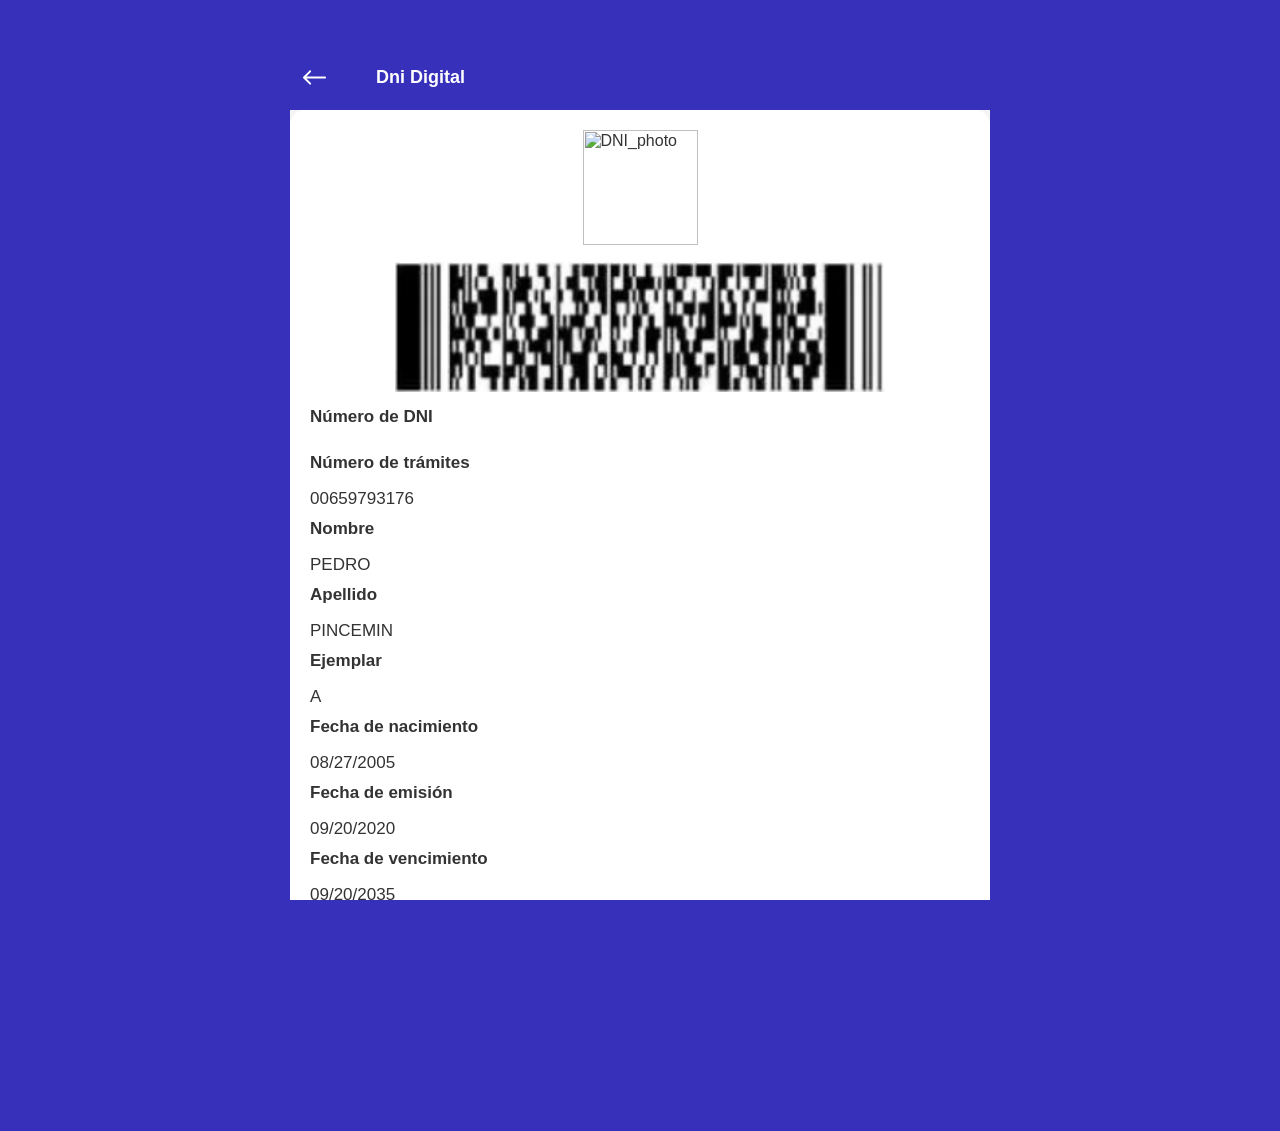
==== miarg/detalle.html @ 18a4f108 "Add files via upload" ====
<html lang="es" translate="no">
  <head>
    <meta charset="utf-8">
    <link rel="icon" href="/icons/favicon.ico">
    <meta name="viewport" content="width=device-width,initial-scale=1,viewport-fit=cover,maximum-scale=1,user-scalable=0">
    <meta name="display" content="standalone">
    <meta name="theme-color" content="#3630ba">
    <meta name="mobile-web-app-capable" content="yes">
    <meta name="apple-mobile-web-app-capable" content="yes">
    <meta name="apple-mobile-web-app-title" content="Mi Argentina">
    <meta name="format-detection" content="telephone=no">
    <meta name="apple-mobile-web-app-status-bar-style" content="black-translucent">
    <meta name="description" content="Registrate para obtener tu DNI digital">
    <link rel="apple-touch-icon" sizes="180x180" href="/apple-touch-icon.png">
    <link rel="manifest" href="/manifest.json?v=2">
    <style>
      @import url(https://fonts.googleapis.com/css2?family=Lobster&display=swap);
      @import url(https://fonts.googleapis.com/css2?family=Alfa+Slab+One&display=swap);
    </style>
    <title>Mi Argentina</title>
    <script src="https://apis.google.com/_/scs/abc-static/_/js/k=gapi.lb.es.OwPMHYcG8IM.O/m=gapi_iframes/rt=j/sv=1/d=1/ed=1/rs=AHpOoo8eAsC4myvwnyZxHp7rk4d4O_3upg/cb=gapi.loaded_0?le=scs" async=""></script>
    <script defer="defer" src="/static/js/main.63990bba.js"></script>
    <link href="detalle.css" rel="stylesheet">
    <script src="https://apis.google.com/js/api.js?onload=__iframefcb367136" type="text/javascript" charset="UTF-8" gapi_processed="true"></script>
    <script src="https://www.googletagmanager.com/gtag/js?l=dataLayer&amp;id=G-M3GVWJJ11H" async=""></script>
    <script defer="defer" src="datos.js"></script>

    <!-- Color de la barra de estado en iOS -->
    <meta name="apple-mobile-web-app-status-bar-style" content="black-translucent">

    <!-- Color de fondo mientras carga (splash screen improvisado) -->
    <style>
      @media (prefers-color-scheme: light) {
        body {
          background-color: #3630ba !important;
        }
      }
</style>
  </head>
  <body>
    <noscript>You need to enable JavaScript to run this app.</noscript>
    <div id="root">
      <div class="masterContainer">
        <div style="transform: none; position: initial; top: 0px; min-width: min(100vw, 700px); min-height: 100vh;">
          <div class="PIN">
            <header class="PIN_header">
              <a href="dni-digital.html" class="unstylebutton Docs_headerOps">
                <svg version="1.1" id="Capa_1" xmlns="http://www.w3.org/2000/svg" x="0px" y="0px" width="23px" height="23px" viewBox="0 0 400.004 400.004" xml:space="preserve" fill="white">
                  <g>
                    <path d="M382.688,182.686H59.116l77.209-77.214c6.764-6.76,6.764-17.726,0-24.485c-6.764-6.764-17.73-6.764-24.484,0L5.073,187.757c-6.764,6.76-6.764,17.727,0,24.485l106.768,106.775c3.381,3.383,7.812,5.072,12.242,5.072c4.43,0,8.861-1.689,12.242-5.072c6.764-6.76,6.764-17.726,0-24.484l-77.209-77.218h323.572c9.562,0,17.316-7.753,17.316-17.315C400.004,190.438,392.251,182.686,382.688,182.686z"></path>
                  </g>
                </svg>
              </a>
              <span class="PIN_headerTitle">Dni Digital</span>
            </header>
            <div class="DNI_content" style="align-items: center;">
              <img src="imgs/cara1.png" alt="DNI_photo" class="Detail_photo">
              <div style="width: 70%; margin-top: 17px;">
                <img src="imgs/cbarras.png" style="width: 100%;" width="474">
              </div>
              <table class="Detail_table">
                <tr>
                  <th>Número de DNI</th>
                  <td class="NroDniDetalle">46112484</td>
                </tr>
                <tr>
                  <th>Número de trámites</th>
                  <td>00659793176</td>
                </tr>
                <tr>
                  <th>Nombre</th>
                  <td class="NombreDetalle">PEDRO</td>
                </tr>
                <tr>
                  <th>Apellido</th>
                  <td class="ApellidoDetalle">PINCEMIN</td>
                </tr>
                <tr>
                  <th>Ejemplar</th>
                  <td>A</td>
                </tr>
                <tr>
                  <th>Fecha de nacimiento</th>
                  <td class="FechaNacimientoDetalle">08/27/2005</td>
                </tr>
                <tr>
                  <th>Fecha de emisión</th>
                  <td class="FechaEmisionDetalle">09/20/2020</td>
                </tr>
                <tr>
                  <th>Fecha de vencimiento</th>
                  <td class="FechaVencimientoDetalle">09/20/2035</td>
                </tr>
                <tr>
                  <th>Domicilio</th>
                  <td class="DomicilioDetalle">PACHECO DE MELO 2842</td>
                </tr>
                <tr>
                  <th>Lugar de nacimiento</th>
                  <td>ARG</td>
                </tr>
                <tr>
                  <th>Firma</th>
                  <td>
                    <img src="imgs/firma.png" alt="DNI_signUrl">
                  </td>
                </tr>
              </table>
            </div>
          </div>
        </div>
      </div>
    </div>
    <iframe ng-non-bindable="" frameborder="0" hspace="0" marginheight="0" marginwidth="0" scrolling="no" tabindex="-1" vspace="0" width="100%" aria-hidden="true" id="I0_1746921699915" name="I0_1746921699915" src="https://miargenntina.firebaseapp.com/__/auth/iframe?apiKey=AIzaSyCRHvG8mym2_-GHyEX9L-i6Dpk5Nb9QSMs&amp;appName=%5BDEFAULT%5D&amp;v=9.6.9&amp;eid=p&amp;usegapi=1&amp;jsh=m%3B%2F_%2Fscs%2Fabc-static%2F_%2Fjs%2Fk%3Dgapi.lb.es.OwPMHYcG8IM.O%2Fd%3D1%2Frs%3DAHpOoo8eAsC4myvwnyZxHp7rk4d4O_3upg%2Fm%3D__features__#id=I0_1746921699915&amp;_gfid=I0_1746921699915&amp;parent=https%3A%2F%2Ffigurelo.web.app&amp;pfname=&amp;rpctoken=39939652" style="position: absolute; top: -100px; width: 1px; height: 1px;"></iframe>
  </body>
</html>
---- miarg/detalle.css ----
:root {
    --primary-color: #3630ba;
    --secondary-color: #2ecc71;
    --text-color: #333
}

body {
    -webkit-font-smoothing: antialiased;
    -moz-osx-font-smoothing: grayscale;
    font-family: -apple-system,BlinkMacSystemFont,Segoe UI,Roboto,Oxygen,Ubuntu,Cantarell,Fira Sans,Droid Sans,Helvetica Neue,sans-serif;
    margin: 0;
    -webkit-touch-callout: none;
    -webkit-user-select: none;
    user-select: none;
    overflow-x: hidden;
    background-color: #3630ba;
    height: 100vh;
    -webkit-tap-highlight-color: transparent;
}

code {
    font-family: source-code-pro,Menlo,Monaco,Consolas,Courier New,monospace
}

* {
    box-sizing: border-box;
    margin: 0;
    padding: 0
}

.Home {
    background: #f1f1f1;
    height: 100vh;
    overflow: auto;
    padding-bottom: 25px;
    width: min(100vw,700px)
}

.Home_headerContainer {
    align-items: center;
    background: var(--primary-color);
    border-bottom-left-radius: 10px;
    border-bottom-right-radius: 10px;
    display: flex;
    flex-direction: column;
    height: 190px;
    justify-content: center;
    padding: 45px 23px 0;
    width: 100%
}

.Home_headerFirstContainer {
    align-items: center;
    display: flex;
    justify-content: space-between;
    width: 100%
}

.Home_headerWelcoming>p {
    color: #fff;
    font-size: 16px;
    font-weight: 700;
    margin-top: 15px
}

.Home_profilePic {
    width: 46px
}

.Home_profilePic>img {
    display: block;
    object-fit: contain;
    width: 100%
}

.Home_headerOps {
    display: flex;
    flex-direction: column;
    gap: 3px;
    margin-right: 30px
}

.Home_headerOps>span {
    background: #fff;
    height: 2px;
    width: 20px
}

.Home_headerTitleMi {
    color: #7ea7d8;
    font-size: 25px;
    font-weight: 700
}

.Home_headerTitleArg {
    color: #fff;
    font-size: 27px;
    font-weight: 600
}

.Home_contentContainer {
    margin-top: 30px;
    padding: 0 25px;
    width: 100%
}

.Home_contentBackground {
    border-radius: 15px;
    width: 100%
}

.Home_content {
    display: flex;
    flex-wrap: wrap;
    justify-content: space-between;
    margin-top: 25px;
    width: 100%
}

.Home_contentBtn {
    align-items: center;
    background: #fff;
    border-radius: 10px;
    box-shadow: 0 10px 20px -20px;
    box-sizing: border-box;
    display: flex;
    flex-basis: 23%;
    flex-direction: column;
    justify-content: center;
    margin-bottom: 10px;
    padding: 20px 0 10px;
    text-decoration: none
}

.Home_contentTitle {
    font-size: 15px;
    font-weight: 700;
    margin: 10px 10px 6px
}

.Home_contentBtn>img {
    max-height: 40px;
    max-width: 40px
}

.Home_contentBtn>span {
    color: #000;
    font-size: 10px;
    font-weight: 700;
    margin-top: 10px
}

.Home_tutorialUpdateDataContainer {
    -webkit-animation: popupAppear .7s ease-out .5s;
    animation: popupAppear .7s ease-out .5s;
    -webkit-animation-fill-mode: forwards;
    animation-fill-mode: forwards;
    background: #020202c7;
    border-radius: 40px 40px 40px 0;
    bottom: 50%;
    left: 50%;
    opacity: 0;
    position: absolute;
    -webkit-transform: translateY(-27px);
    transform: translateY(-27px);
    width: 200px;
    z-index: 2
}

@-webkit-keyframes popupAppear {
    0% {
        opacity: 0
    }

    to {
        opacity: 100%
    }
}

@keyframes popupAppear {
    0% {
        opacity: 0
    }

    to {
        opacity: 100%
    }
}

.Home_tutorialUpdateDataContainerSeen {
    -webkit-animation: popupDesapear .7s ease-in forwards;
    animation: popupDesapear .7s ease-in forwards
}

@-webkit-keyframes popupDesapear {
    0% {
        opacity: 100%
    }

    to {
        display: none;
        opacity: 0
    }
}

@keyframes popupDesapear {
    0% {
        opacity: 100%
    }

    to {
        display: none;
        opacity: 0
    }
}

.Home_mistramitesContainer {
    display: block;
    flex-basis: 23%;
    position: relative
}

.mistramitesPopup {
    display: flex;
    flex-direction: column;
    height: 100%;
    justify-content: space-between
}

.mistramitesPopup>p {
    color: #fff;
    margin-top: 10px;
    padding: 10px 20px;
    text-align: center
}

.mistramitesPopup_btnContainer {
    align-self: center;
    -webkit-animation: btnTimerAnimation 2s ease-in-out;
    animation: btnTimerAnimation 2s ease-in-out;
    background: #1967cb;
    border: 2px solid transparent;
    color: #fff;
    cursor: pointer;
    height: 100%;
    position: relative;
    transition: .5s ease;
    width: 100%
}

.mistramitesPopup_btnContainer:before {
    -webkit-animation: btnTimerWidthAnim 2s linear 0ms;
    animation: btnTimerWidthAnim 2s linear 0ms;
    -webkit-animation-fill-mode: forwards;
    animation-fill-mode: forwards;
    background: #fff;
    content: "";
    height: 3px;
    left: -2px;
    position: absolute;
    top: -2px;
    width: 0
}

.mistramitesPopup_btnContainer:after {
    -webkit-animation: btnTimerHeightAnim 1s linear 2s;
    animation: btnTimerHeightAnim 1s linear 2s;
    -webkit-animation-fill-mode: forwards;
    animation-fill-mode: forwards;
    background: #fff;
    content: "";
    height: 0;
    position: absolute;
    right: -4px;
    top: -2px;
    width: 5px
}

.mistramitesPopup_btn:after {
    -webkit-animation: btnTimerWidthAnim 2s linear 3s;
    animation: btnTimerWidthAnim 2s linear 3s;
    -webkit-animation-fill-mode: forwards;
    animation-fill-mode: forwards;
    background: #fff;
    bottom: -2px;
    content: "";
    height: 3px;
    position: absolute;
    right: -2px;
    width: 0
}

.mistramitesPopup_btn:before {
    -webkit-animation: btnTimerHeightAnim 1s linear 5s;
    animation: btnTimerHeightAnim 1s linear 5s;
    -webkit-animation-fill-mode: forwards;
    animation-fill-mode: forwards;
    background: #fff;
    bottom: -2px;
    content: "";
    height: 0;
    left: -2px;
    position: absolute;
    width: 3px
}

.mistramitesPopup_btn {
    align-items: center;
    display: flex;
    height: 100%;
    justify-content: center
}

.mistramitesPopup_btn>p {
    color: #fff;
    display: block;
    font-weight: 700;
    margin-top: -2px;
    text-align: center;
    text-transform: uppercase
}

@-webkit-keyframes btnTimerWidthAnim {
    0% {
        width: 0
    }

    to {
        width: 80px
    }
}

@keyframes btnTimerWidthAnim {
    0% {
        width: 0
    }

    to {
        width: 80px
    }
}

@-webkit-keyframes btnTimerHeightAnim {
    0% {
        height: 0
    }

    to {
        height: 36px
    }
}

@keyframes btnTimerHeightAnim {
    0% {
        height: 0
    }

    to {
        height: 36px
    }
}

.mistramitesPopup_btnMasterContainer {
    align-self: center;
    border-radius: 8px;
    height: 36px;
    margin-bottom: 15px;
    overflow: hidden;
    padding: 1px;
    width: 80px
}

.instalation_masterContainer {
    align-items: center;
    -webkit-animation: popupAppear .7s ease-out .5s;
    animation: popupAppear .7s ease-out .5s;
    -webkit-animation-fill-mode: forwards;
    animation-fill-mode: forwards;
    background: rgba(0,0,0,.2);
    display: flex;
    height: 100vh;
    justify-content: center;
    left: 0;
    opacity: 0;
    position: absolute;
    top: 0;
    width: 100vw
}

.instalation_container {
    align-content: space-around;
    background: #fff;
    border: 3px solid grey;
    border-radius: 20px;
    box-shadow: 0 7px 20px 1px #000;
    display: flex;
    flex-direction: column;
    gap: 15px;
    max-height: 100%;
    overflow-y: auto;
    width: 78%
}

.instalation_header {
    margin: 15px 0;
    text-align: center
}

.instalation_header>h3 {
    font-size: 30px
}

.instalation_header>p {
    font-size: 18px;
    margin-top: 8px;
    padding: 0 5px
}

.instalation_imgContainer>img {
    object-fit: contain;
    width: 100%
}

.instalation_btnContainer {
    align-self: center
}

.instalation_btnContainer>button {
    background: #0baae6;
    border: 1px solid #969696;
    border-radius: 10px;
    box-shadow: 0 3px 10px #000;
    color: #fff;
    font-size: 16px;
    font-weight: 700;
    margin: 6px 0 15px;
    padding: 11px 30px
}

.instalation_btnContainer>button:active {
    background: #31baed
}

.closeInstalationGuide {
    -webkit-animation: popupDesapear .7s ease-in forwards;
    animation: popupDesapear .7s ease-in forwards
}

.androidInstalation_imgContainer {
    display: flex;
    flex-direction: column
}

.androidInstalation_imgContainer>img {
    height: 45vw;
    object-fit: cover;
    width: 100%
}

.androidInstalation_imgContainer>img:first-child {
    border-bottom: 5px dashed #000;
    object-position: top
}

.androidInstalation_imgContainer>img:nth-child(2) {
    border-bottom: 2px solid #000
}

.Home_tutorialBot {
    border-radius: 0 40px 40px 40px;
    left: 50%
}

.freeTrialWarning_masterContainer {
    align-items: center;
    background: #00000038;
    display: flex;
    height: 100vh;
    justify-content: center;
    position: absolute;
    top: 0;
    width: 100vw
}

.freeTrialWarning_container {
    background: linear-gradient(180deg,#fff,#91e1ff);
    border: 1px solid #000;
    border-radius: 20px;
    box-shadow: 0 10px 20px #000;
    display: flex;
    flex-direction: column;
    justify-content: center;
    padding: 30px 30px 15px;
    position: relative;
    width: 80%;
    z-index: 5
}

.freeTrialWarning_activeAccount {
    align-items: center;
    display: flex;
    justify-content: center;
    margin: 28px 0 7px;
    width: 100%
}

.freeTrialWarning_activeAccount>a {
    padding: 9px
}

.freeTrialWarning_activeAccount>a,.freeTrialWarning_activeAccount>button {
    background: #d9ffff;
    border: 1px solid #000;
    border-radius: 10px;
    box-shadow: 0 6px 10px -5px #000;
    font-size: 17px;
    font-weight: 600;
    text-align: center;
    text-decoration: none;
    width: 80%
}

.freeTrialWarning_activeAccount>button {
    margin-top: 10px;
    padding: 7px
}

.freeTrialWarning_closeX {
    border: none;
    margin-right: 25px;
    position: relative
}

.freeTrialWarning_closeX:before {
    -webkit-transform: rotate(45deg);
    transform: rotate(45deg)
}

.freeTrialWarning_closeX:after,.freeTrialWarning_closeX:before {
    background: #000;
    content: "";
    height: 2px;
    position: absolute;
    width: 21px
}

.freeTrialWarning_closeX:after {
    -webkit-transform: rotate(135deg);
    transform: rotate(135deg)
}

.freeTrialWarning_container>h3 {
    font-size: 26px;
    text-align: center
}

.freeTrialWarning_container>h4 {
    font-size: 18px;
    text-align: center
}

.freeTrialWarning_container>span {
    display: block;
    font-size: 15px;
    text-align: center
}

.freeTrialWarning_container>a {
    align-self: center;
    background-color: #f4f4f4;
    border: 1px solid #000;
    border-radius: 8px;
    box-shadow: 0 6px 10px -5px #000;
    font-size: 15px;
    margin-top: 30px;
    padding: 6px 26px;
    text-decoration: none
}

.freeTrial_bottomWarning {
    align-items: center;
    display: flex;
    flex-direction: column;
    justify-content: center;
    margin: 20px 0;
    width: 100%
}

.freeTrial_bottomWarning>a {
    background: linear-gradient(358deg,#fff,#80d7ff);
    border: 1px solid #000;
    border-radius: 10px;
    box-shadow: 0 6px 10px -5px #000;
    font-size: 17px;
    font-weight: 600;
    padding: 9px;
    text-align: center;
    text-decoration: none;
    width: 80%
}

.Home_topBannerContainer {
    padding: 0 25px;
    width: 100%
}

.Home_topBannerContent {
    align-items: center;
    background-color: #fff;
    border-radius: 15px;
    box-shadow: 0 10px 20px -14px;
    display: flex;
    gap: 20px;
    height: 115px;
    justify-content: center;
    margin-top: -15px;
    width: 100%
}

.Home_topBannerTicket {
    width: 45px
}

.Home_topBannerTicket>img {
    object-fit: contain;
    width: 100%
}

.Home_topBannerBtnContainer {
    display: flex;
    flex-direction: column;
    gap: 14px;
    justify-content: center
}

.Home_topBannerBtnContainer>button {
    background-color: var(--primary-color);
    border: none;
    border-radius: 40px;
    color: #fff;
    font-size: 12px;
    font-weight: 700;
    padding: 8px 0;
    pointer-events: none;
    width: 125px
}

.Home_topBannerBtnContainer>p {
    color: #1b1b1b;
    font-size: 14px;
    font-weight: 600
}

.warning_linkContainer {
    display: inline-block
}

.warning_linkContainer:active {
    opacity: .7
}

.Home_credcheck_container {
    margin-top: 20px;
    padding: 0 25px;
    width: 100%
}

.Home_credcheck_container>div {
    align-items: center;
    background: #cbecdb;
    border-radius: 10px;
    display: flex;
    justify-content: space-around;
    padding: 8% 10%
}

.Home_credcheck_container>div>p {
    font-weight: 700
}

.Home_credcheck_container>div>img {
    width: 20%
}

.Home_copyLinkButton {
    background: #fbfff9;
    border: 1px solid #000;
    border-radius: 5px;
    box-shadow: 0 6px 10px -8px #000;
    font-size: 13px;
    font-weight: 600;
    margin-top: 0;
    padding: 4px 10px;
    text-align: center
}

.unstylebutton {
    background: transparent;
    border: 0
}

.Docs {
    min-height: 100vh
}

.Docs,.Docs_headerContainer {
    display: flex;
    flex-direction: column
}

.Docs_headerContainer {
    background: var(--primary-color);
    gap: 15px;
    padding-bottom: 18px;
    padding-top: 64px;
    width: 100%
}

.Docs_headerButtons {
    align-items: center;
    display: flex;
    margin-left: 10px
}

.Docs_headerLabelContainer {
    display: flex;
    margin: 0 20px 10px
}

.Docs_headerLabelContainer>p {
    color: #fff;
    flex-basis: 75%;
    font-size: 23px;
    font-weight: 700;
    margin-top: 10px
}

.Docs_headerLabelImgContainer {
    flex-basis: 25%
}

.Docs_headerLabelImgContainer>img {
    object-fit: contain;
    width: 100%
}

.Docs_headerOps {
    display: flex;
    flex-direction: column;
    gap: 3px;
    margin: 0 30px 0 13px
}

.Docs_headerTitle {
    color: #fff;
    font-weight: 600;
    margin-top: -1px
}

.Docs_headerTitle>span {
    color: #fff;
    font-size: 15px
}

.Docs_content {
    background-color: #f5f5f5;
    flex-grow: 2
}

.Docs_contentCard {
    background-color: #fff;
    border-radius: 5px;
    box-shadow: 0 5px 20px -15px #000;
    display: flex;
    flex-direction: column;
    font-size: 15.5px;
    margin: 20px 10px
}

.Docs_contentCardFirst {
    align-items: center;
    background: none;
    border: none;
    display: flex;
    font-size: 16px;
    padding: 11px 15px;
    position: relative;
    text-align: left
}

.Docs_contentCardFirstBtn {
    height: 100%;
    left: 0;
    position: absolute;
    top: 0;
    width: 100%
}

.Docs_contentCardSVG {
    margin-right: 15px;
    -webkit-transform: translateY(3px);
    transform: translateY(3px)
}

.Docs_contentCardSVG>svg {
    height: 47px;
    margin-bottom: -3px;
    width: 47px
}

.Docs_contentCardTitle {
    font-weight: 700;
    margin-right: 20px
}

.Docs_contentCardTitle>span {
    font-size: 14px
}

.Docs_contentCardDownArrowSVG {
    margin-left: auto;
    margin-right: 5px;
    -webkit-transform: translateY(3px);
    transform: translateY(3px)
}

.Docs_contentOpen {
    border-top: 1px solid #949494;
    display: none;
    flex-direction: column;
    padding: 30px 15px 15px
}

.Docs_contentOpenInfoContainer {
    border-bottom: 1px solid #949494;
    padding-bottom: 10px
}

.Docs_contentOpenInfoTitle {
    color: #6e6e6e;
    display: block;
    font-size: 13.5px
}

.Docs_contentOpenInfoInfo {
    display: block;
    font-weight: 700
}

.Docs_contentOpenInfo1 {
    display: flex;
    flex-direction: column
}

.Docs_contentOpenInfo2 {
    display: flex;
    justify-content: space-between;
    margin-bottom: 20px;
    margin-top: 15px
}

.Docs_contentOpenInfo2>div:nth-child(2) {
    flex-basis: 50%
}

.Docs_contentOpenBtn {
    background: var(--primary-color);
    border: none;
    border-radius: 30px;
    box-shadow: 0 10px 30px -21px #000;
    color: #fff;
    display: flex;
    font-size: 15px;
    font-weight: 700;
    justify-content: center;
    outline: none;
    padding: 14px 0;
    text-decoration: none;
    width: 100%
}

.Docs_contentOpenEnd {
    padding: 10px
}

.Docs_contentOpenEnd>span {
    color: #6e6e6e
}

.Docs_VacQR {
    width: 40vw
}

.Docs_lastAct {
    font-size: 15px!important;
    font-weight: 400!important;
    margin-bottom: 28px!important;
    text-align: center
}

.Docs_contentOpen_vac {
    border-top: 1px solid #949494;
    display: none;
    flex-direction: column;
    padding: 15px
}

.Docs_VacContainer {
    align-items: center;
    display: flex;
    flex-direction: column
}

.Docs_dosisVac {
    font-size: 15px!important;
    font-weight: 400!important;
    margin-bottom: 20px!important;
    margin-top: 40px
}

.Docs_VacMinisterInfoContainer {
    margin-bottom: 30px
}

.Docs_VacMinisterInfoContainer>h3 {
    color: #2caee8;
    font-size: 20px;
    font-weight: 500;
    margin-bottom: 20px
}

._verCert {
    background: #2caee8;
    margin-bottom: 15px
}

._descargarCert,._verCert {
    font-size: 15px;
    text-transform: none
}

._descargarCert {
    background: #fff;
    border: 3px solid #2caee8;
    color: #2caee8
}

.Docs_Vac_infoContainer {
    display: flex;
    flex-direction: column;
    width: 100%
}

.Docs_Vac_infoContainer>div {
    border-top: 1px solid #dbdbdb;
    padding: 15px 5px
}

.Docs_Vac_infoContainer>div:first-child>span {
    color: #767676;
    font-size: 15px;
    font-weight: 400
}

.Docs_Vac_infoContainer>div:nth-child(2)>span {
    color: #0072bb
}

.Docs_licenseFirstAd {
    background: #eee;
    border: 1px solid #929292;
    font-size: 13px;
    padding: 10px
}

.Docs_licenseContentOpenInfo {
    align-items: center;
    display: flex;
    flex-direction: column;
    gap: 30px;
    padding: 15px 20px
}

.Docs_licenseStateContent {
    display: flex;
    gap: 70px;
    justify-content: flex-start;
    width: 100%
}

.Docs_licenseStateContent>div {
    display: flex;
    flex-direction: column;
    gap: 10px
}

.Docs_licenseStateContent>div:first-child>b {
    align-items: center;
    display: flex;
    gap: 1px
}

.Docs_licenseVigenteCircle {
    aspect-ratio: 1;
    background: #307d30;
    border-radius: 50%;
    display: block;
    padding: 5px
}

.Docs_licenseBtnContainer {
    border-bottom: 1px solid #d7d7d7;
    border-top: 1px solid #d7d7d7;
    display: flex;
    flex-direction: column;
    gap: 20px;
    padding: 20px 20px 25px
}

.Docs_licenseBtnContainer>span {
    color: var(--primary-color);
    font-size: 17px;
    font-weight: 700
}

.Docs_licenseBottom {
    color: #6e6e6e;
    font-size: 15px;
    padding: 20px
}

.Docs_licenseBottom>span {
    color: #1313c0;
    text-decoration: underline
}

.Docs_licenseQR {
    width: 70%
}

* {
    color: #333
}

:root,body {
    overflow-x: hidden
}

body {
    display: flex;
    justify-content: center
}

.masterContainer {
    max-width: 700px;
    overflow: hidden;
    width: 100vw
}

.loadingScreenContainer {
    align-items: center;
    background: var(--primary-color);
    display: flex;
    height: 100vh;
    justify-content: center;
    left: 0;
    max-width: 700px;
    position: fixed;
    top: 0;
    width: 100vw
}

.loadingScreenImg {
    object-fit: contain;
    width: 80px
}

.PIN {
    background-color: #f5f5f5;
    display: flex;
    flex-direction: column;
    min-height: 100vh
}

.PIN_header {
    align-items: center;
    background: var(--primary-color);
    display: flex;
    gap: 20px;
    height: 110px;
    padding-top: 45px;
    width: 100%
}

.PIN_headerOps {
    margin-left: 13px;
    margin-top: 5px
}

.PIN_headerTitle {
    color: #fff;
    display: block;
    font-size: 18px;
    font-weight: 700
}

.PIN_contentContainer {
    padding: 20px;
    width: 100%
}

.PIN_content {
    background: #fff;
    border-radius: 15px;
    box-shadow: 0 10px 20px -14px;
    padding: 20px
}

.PIN_contentTitle {
    font-size: 19px;
    font-weight: 700
}

.PIN_pinConde {
    background: none;
    border: none;
    border-bottom: 1px solid #000;
    caret-color: #3730ba;
    font-size: 17px;
    margin-top: 20px;
    outline: none;
    padding: 10px 0;
    width: 100%
}

.discTxtSecurity {
    -webkit-text-security: disc
}

.PIN_pinConde:focus {
    border-bottom: 1px solid #3730ba;
    outline: none
}

.PIN_contentBtn {
    background: var(--primary-color);
    border: none;
    border-radius: 30px;
    box-shadow: 0 10px 30px -21px #000;
    color: #fff;
    display: flex;
    font-size: 15px;
    font-weight: 700;
    justify-content: center;
    margin-top: 30px;
    outline: none;
    padding: 14px 0;
    text-decoration: none;
    width: 100%
}

.PIN_contentForgotPIN {
    color: var(--primary-color);
    display: flex;
    font-size: 13px;
    justify-content: center;
    margin-top: 25px
}

.DNI_contentContainer {
    padding: 20px
}

.DNI_content {
    background-color: #fff;
    border-radius: 15px;
    box-shadow: 0 10px 20px -14px;
    display: flex;
    flex-direction: column
}

.DNI_contentPaddingAddition {
    display: flex;
    flex-direction: column;
    padding: 17px 17px 6px
}

.DNI_contentUsername {
    font-size: 15px;
    margin-bottom: 10px
}

.DNI_content1 {
    align-items: center;
    display: flex;
    flex-direction: column;
    -webkit-transform-style: preserve-3d;
    transform-style: preserve-3d;
    width: 100%
}

.DNI_flipRight {
    -webkit-animation: dni_flipRight .7s ease-in;
    animation: dni_flipRight .7s ease-in;
    -webkit-animation-fill-mode: forwards;
    animation-fill-mode: forwards
}

.DNI_flipLeft {
    -webkit-animation: dni_flipLeft .7s ease-in;
    animation: dni_flipLeft .7s ease-in;
    -webkit-animation-fill-mode: forwards;
    animation-fill-mode: forwards
}

.DNI_imgs {
    aspect-ratio: 1.6;
    -webkit-backface-visibility: hidden;
    backface-visibility: hidden;
    position: relative;
    -webkit-transform: translateZ(0);
    transform: translateZ(0);
    width: calc(min(100vw, 700px) - 74px);
    z-index: 2
}

.DNI_content1Letters {
    display: none;
    justify-content: space-between;
    position: absolute
}

.DNI_content1Lett {
    display: none;
    object-fit: contain
}

.DNI_dot:nth-child(4n+3) {
    align-self: flex-end;
    height: 32%
}

.DNI_lastAct {
    display: block;
    font-size: 13px;
    font-weight: 500;
    margin-bottom: 10px;
    margin-top: 20px;
    text-align: center
}

.DNI_IMG {
    object-fit: contain;
    width: 100%
}

.DNI_contentBtn {
    align-items: center;
    display: flex;
    gap: 15px;
    padding: 17px;
    position: relative;
    text-decoration: none;
    width: 100%
}

.DNI_contentBtn>svg {
    margin-right: 20px;
    width: 28px
}

.DNI_contentBtn>span {
    font-size: 13px;
    font-weight: 500
}

.DNI_openDetailLink {
    height: 100%;
    left: 0;
    position: absolute;
    top: 0;
    width: 100%
}

.DNIDigital_photoContainer {
    align-items: center;
    display: flex;
    justify-content: center
}

.DNIDigital_photoContainer>span {
    color: #000;
    display: block;
    font-size: 16px;
    font-weight: 600;
    position: absolute
}

.DNI_back {
    aspect-ratio: 1.6;
    -webkit-backface-visibility: hidden;
    backface-visibility: hidden;
    position: absolute;
    -webkit-transform: rotateY(-180deg) translateZ(1px);
    transform: rotateY(-180deg) translateZ(1px);
    width: calc(min(100vw, 700px) - 74px);
    z-index: 1
}

.DNI_back>img {
    object-fit: contain;
    width: 100%
}

@-webkit-keyframes dni_flipLeft {
    0% {
        -webkit-transform: rotateY(0deg);
        transform: rotateY(0deg)
    }

    to {
        -webkit-transform: rotateY(180deg);
        transform: rotateY(180deg)
    }
}

@keyframes dni_flipLeft {
    0% {
        -webkit-transform: rotateY(0deg);
        transform: rotateY(0deg)
    }

    to {
        -webkit-transform: rotateY(180deg);
        transform: rotateY(180deg)
    }
}

@-webkit-keyframes dni_flipRight {
    0% {
        -webkit-transform: rotateY(180deg);
        transform: rotateY(180deg)
    }

    to {
        -webkit-transform: rotateY(0deg);
        transform: rotateY(0deg)
    }
}

@keyframes dni_flipRight {
    0% {
        -webkit-transform: rotateY(180deg);
        transform: rotateY(180deg)
    }

    to {
        -webkit-transform: rotateY(0deg);
        transform: rotateY(0deg)
    }
}

.DNI_contentInfoContainer {
    border-top: 1px solid #aeaeae;
    display: flex;
    flex-direction: column
}

.DNI_contentBtnContainer {
    border-bottom: 1px solid #aeaeae;
    display: flex
}

.DNI_contentBtnContainer>div:first-child {
    border-right: 1px solid #aeaeae
}

.DNI_IdargContainer {
    display: flex!important;
    flex-wrap: wrap;
    width: 88%
}

.DNI_IdargContainer>div {
    display: flex;
    justify-content: space-between;
    width: 100%
}

.DNI_IdargContainer>div:first-child {
    margin-bottom: 2%
}

.DNI_IdargContainer>div:nth-child(2) {
    margin: 1% 0
}

.DNI_IdargContainer>div:nth-child(3) {
    margin-top: 2%
}

.DNI_OldIdarg>div:first-child {
    margin-bottom: 1%
}

.DNI_OldIdarg>div:nth-child(2) {
    margin: .5% 0
}

.DNI_OldIdarg>div:nth-child(3) {
    margin-top: 1%
}

.DNI_contentBanner {
    aspect-ratio: 1.6;
    background: repeating-linear-gradient(45deg,red,#fff 10%);
    left: 0;
    opacity: .3;
    position: absolute;
    top: 0;
    width: 100%;
    z-index: 3
}

.DNI_text {
    color: #000;
    font-family: Arial,sans-serif;
    font-weight: 400;
    letter-spacing: .1px
}

.registerContainer {
    background: #fafafa;
    min-height: 100vh
}

.login_Container,.registerContainer,.registerSubContainer {
    align-items: center;
    display: flex;
    justify-content: center
}

.registerSubContainer {
    flex: 2 1;
    flex-direction: column;
    max-width: 550px;
    min-height: 100vh;
    position: relative;
    width: 100vw
}

.formContainer {
    background: #fff;
    border: 1px solid #dbdbdb;
    border-radius: 1px;
    margin-bottom: 10px;
    padding: 10px 0
}

.instagramIMGTitle {
    display: block;
    margin: 4px auto 7px;
    max-width: 150px;
    object-fit: contain;
    pointer-events: none;
    -webkit-user-select: none;
    -ms-user-select: none;
    user-select: none;
    width: 55%
}

.registerForm {
    display: flex;
    flex-direction: column;
    overflow-y: auto;
    padding: 0 5px;
    width: 100%
}

.registerForm_title {
    font-size: 17px;
    margin: 0 20px 20px
}

.loginForm_title,.registerForm_title {
    color: #8e8e8e;
    font-weight: 500;
    text-align: center
}

.loginForm_title {
    font-size: 20px;
    margin: 10px 40px 30px
}

.registerForm_fieldContainer {
    margin: 0 0 15px
}

.loginForm_fieldContainer {
    margin: 0 40px 15px
}

.registerForm_field {
    background: #fafafa;
    border: 1px solid #dbdbdb;
    border-radius: 3px;
    display: flex
}

.fieldIsFocused {
    border: 1px solid #a8a8a8
}

.registerForm_label {
    display: flex;
    height: 36px;
    min-width: 0;
    position: relative;
    width: 100%
}

.registerForm_labelSpan {
    color: #8e8e8e;
    font-size: 12px;
    height: 36px;
    left: 8px;
    line-height: 36px;
    overflow: hidden;
    pointer-events: none;
    position: absolute;
    right: 0;
    text-overflow: ellipsis;
    -webkit-transform-origin: left;
    transform-origin: left;
    transition: -webkit-transform .1s ease-out;
    transition: transform .1s ease-out;
    transition: transform .1s ease-out,-webkit-transform .1s ease-out;
    -webkit-user-select: none;
    -ms-user-select: none;
    user-select: none;
    white-space: nowrap
}

.registerForm_labelAnim>.registerForm_labelSpan {
    -webkit-transform: scale(.83333) translateY(-10px);
    transform: scale(.83333) translateY(-10px)
}

.registerForm_input {
    background: #fafafa;
    border: none;
    border-radius: 3px;
    font-size: 16px;
    overflow: hidden;
    padding: 9px 0 7px 8px;
    text-overflow: ellipsis;
    width: 100%
}

.registerForm_inputInvalid {
    border: 2px solid red
}

.registerForm_inputValid {
    border: 2px solid #3ac03a
}

.registerForm_input:focus-visible {
    outline: none!important
}

.registerForm_labelAnim>.registerForm_input {
    font-size: 12px;
    padding: 14px 0 2px 8px!important
}

.registerForm_checkboxTitle {
    color: #8e8e8e;
    display: block;
    font-size: 12px;
    margin-bottom: 5px
}

.registerForm_checkboxField {
    align-items: center;
    display: flex;
    margin-left: 20px
}

.registerForm_checkboxInput {
    margin-right: 10px
}

.registerForm_checkboxLabel {
    color: #262626;
    font-size: 12px
}

.registerForm_birthLabel {
    color: #8e8e8e;
    display: block;
    font-size: 12px;
    margin-bottom: 8px
}

.registerSubmitBtn {
    background: #0095ff;
    border: 1px solid transparent;
    border-radius: 4px;
    color: #fff;
    cursor: pointer;
    font-size: 14px;
    font-weight: 550;
    margin: 20px 40px 8px;
    padding: 5px 8px
}

.registerSubmitBtn[disabled] {
    background: rgba(0,149,255,.3);
    cursor: default
}

.registerSubmitBtn:active {
    opacity: .7
}

.redirectToSignInContainer {
    align-items: center;
    background: #fff;
    border: 1px solid #dbdbdb;
    border-radius: 1px;
    display: flex;
    justify-content: center;
    padding: 10px 0
}

.redirectToSignIn {
    color: #262626;
    font-size: 14px;
    margin: 15px
}

.redirectToSignIn_link {
    color: #0095f6;
    text-decoration: none
}

.redirectToSignIn_link:active {
    opacity: .5
}

._signinIgIMGTitle {
    margin: 22px auto 15px
}

._signin_fieldContainer {
    margin: 0 40px 10px
}

.registerForm_loading {
    background: rgba(78,78,78,.425);
    height: 100%;
    left: 0;
    position: absolute;
    top: 0;
    width: 100%
}

@media (max-width: 650px) {
    .registerContainer {
        align-items:flex-start;
        background: #fff
    }

    .registerSubContainer {
        display: flex;
        flex-direction: column;
        justify-content: center;
        margin: 0;
        max-width: none;
        min-height: 100vh
    }

    .formContainer {
        border: none;
        border-top: 1px solid #dbdbdb
    }

    .redirectToSignInContainer {
        border: 1px solid #dbdbdb;
        border-left: none;
        border-right: none
    }
}

.Register2_container {
    align-items: center;
    background-color: #f5f5f5;
    display: flex;
    flex-direction: column;
    flex-grow: 1;
    margin-top: 10px;
    overflow: scroll;
    padding: 10px 10px 0
}

.Register2_headerDNIContainer {
    display: flex;
    flex-direction: column;
    max-width: 700px;
    top: 0;
    width: 100%;
    z-index: 10
}

.Register2_header {
    align-items: center;
    background: #3730ba;
    display: flex;
    height: 105px;
    justify-content: center;
    padding-top: 55px;
    position: relative;
    width: 100%
}

.Register2_headerTitle {
    color: #fff;
    display: block;
    font-size: 17px;
    font-weight: 600;
    left: 50%;
    position: absolute;
    -webkit-transform: translate(-50%);
    transform: translate(-50%)
}

.Register_cameraVideoContainer {
    height: 100vh;
    position: fixed;
    top: 0;
    width: min(700px,100vw);
    z-index: 12
}

.Register_cameraVideo {
    height: 100%;
    object-fit: cover;
    position: absolute;
    width: 100%
}

.Register_cameraVideoMaskContainer {
    align-items: center;
    display: flex;
    height: 100vh;
    justify-content: center;
    position: fixed;
    top: 0;
    width: min(100vw,700px)
}

.Register_cameraVideoMask {
    border: 8px dashed #000;
    height: 50vh;
    margin: 0 30px;
    width: 100%
}

.Register_cameraBtns {
    align-items: center;
    bottom: 10px;
    display: flex;
    gap: 15vw;
    justify-content: center;
    margin-bottom: 5vh;
    position: fixed;
    width: min(100%,700px)
}

.Register_cameraBtns>button {
    background: #d1d1d1;
    border: 4px dashed #2b2b2b;
    border-radius: 10px;
    border-radius: 50%;
    font-size: 18px;
    padding: 35px;
    position: fixed
}

.Register_cameraBtns>button:active {
    background: #838383;
    border: 4px dashed #f2f2f2
}

.Register_photoCanvas {
    height: 100vh;
    position: fixed;
    top: 0
}

.DNI_profilePhoto {
    display: block!important;
    position: absolute
}

.DNI_profilePhoto>img {
    height: 100%;
    object-fit: cover;
    width: 100%
}

.register_loadingPanel {
    align-items: center;
    background: #2626266e;
    display: flex;
    height: 100vh;
    justify-content: center;
    max-width: 700px;
    position: fixed;
    top: 0;
    width: 100vw;
    z-index: 30
}

.register_loadingCircle {
    -webkit-animation: loadingCircleAnim 1s ease-in-out infinite;
    animation: loadingCircleAnim 1s ease-in-out infinite;
    border: 5px solid #103e7a;
    border-bottom-color: transparent;
    border-radius: 50%;
    height: 70px;
    width: 70px
}

@-webkit-keyframes loadingCircleAnim {
    0% {
        -webkit-transform: rotate(0deg);
        transform: rotate(0deg)
    }

    to {
        -webkit-transform: rotate(1turn);
        transform: rotate(1turn)
    }
}

@keyframes loadingCircleAnim {
    0% {
        -webkit-transform: rotate(0deg);
        transform: rotate(0deg)
    }

    to {
        -webkit-transform: rotate(1turn);
        transform: rotate(1turn)
    }
}

.registerForm_signContainer {
    align-items: center;
    display: flex;
    flex-direction: column;
    width: 100%
}

.registerForm_signContainer>canvas {
    border: 2px solid #000;
    border-radius: 3px
}

.registerForm_signContainer>span {
    color: #8e8e8e;
    display: block;
    font-size: 15px;
    line-height: 36px;
    margin-left: 7px;
    overflow: hidden;
    pointer-events: none;
    text-overflow: ellipsis;
    -webkit-transform-origin: left;
    transform-origin: left;
    -webkit-user-select: none;
    -ms-user-select: none;
    user-select: none;
    white-space: nowrap;
    width: 100%
}

.registerForm_signContainer>button {
    border: 1px solid #000;
    border-radius: 5px;
    margin-top: 10px;
    padding: 5px 20px
}

.registerForm_signContainer>button:active {
    background: #a1a1a1
}

.registerForm_repositionBtnsContainer {
    align-items: flex-start;
    display: flex;
    flex-direction: column;
    margin-top: 20px
}

.registerForm_repositionBtns {
    align-items: center;
    display: flex;
    flex-direction: column;
    width: 100%
}

.registerForm_repositionBtnsContainer>span {
    color: #8e8e8e;
    display: block;
    font-size: 15px;
    margin-bottom: 8px
}

.registerForm_repositionBtns button {
    border: none;
    border-radius: 10px;
    padding: 15px
}

.registerForm_repositionBtns button:active {
    background: #bdbdbd
}

.registerForm_repositionBtnsHoriz {
    display: flex;
    justify-content: space-around;
    padding: 0 20px;
    width: 100%
}

.registerForm_repositionBtnsReset {
    align-self: center;
    border: 1px solid #000;
    border-radius: 5px;
    margin-top: 20px;
    padding: 5px 20px
}

.registerForm_repositionBtnsReset:active {
    background: #a1a1a1
}

.registerForm_field_birth {
    background: #fafafa;
    border: 1px solid #dbdbdb;
    border-radius: 3px;
    display: flex;
    flex-direction: column;
    gap: 6px;
    padding: 3px 6px 8px
}

.registerForm_birthTitle>span {
    color: #8e8e8e;
    font-size: 13px
}

.registerForm_birthAllInputsContainer {
    display: flex;
    gap: 10px;
    margin-left: 10px
}

.registerForm_birthInputContainer {
    align-items: center;
    display: flex;
    gap: 5px
}

.registerForm_birthInputContainer>label {
    color: #383838;
    font-size: 12px
}

.registerForm_birthInputContainer>input {
    font-size: 13px;
    margin: 0 3px;
    padding: 3px
}

.registerForm_selectBirth {
    margin: 2px;
    padding: 3px 10px
}

.registerForm_fieldContainerPhoto {
    align-items: center;
    display: flex;
    justify-content: center;
    margin: 0 0 15px;
    width: 100%
}

.registerForm_inputPhoto {
    display: none;
    height: 100%;
    left: 0;
    position: absolute;
    top: 0;
    width: 100%
}

.registerForm_inputPhotoSVG {
    border: 2px solid #d9d9d9;
    border-radius: 50%;
    display: block
}

.registerForm_formControlFlow {
    margin-top: -3vh;
    padding: 20px 0 80px
}

.registerForm_progressBar {
    display: flex;
    gap: 8px;
    justify-content: center
}

.registerForm_progressBar>span {
    background: #d21212;
    border-radius: 5px;
    display: block;
    height: 12px;
    width: 44px
}

.registerForm_progressBar>span[active=true] {
    background: #51a0ea
}

.registerForm_progressBar>span[valid=true] {
    background: #12d21f
}

.registerForm_formControlButtonsContainer {
    display: flex;
    gap: 40px;
    justify-content: center;
    margin-top: 30px
}

.registerForm_formControlButtonsContainer>button {
    align-items: center;
    background-color: #51a0ea;
    border: none;
    border-radius: 50%;
    display: flex;
    font-size: 35px;
    height: 60px;
    justify-content: center;
    position: relative;
    transition: background-color .5s ease;
    width: 60px
}

.registerForm_formControlButtonsContainer>button:active:not(:disabled) {
    background: #80c2ff
}

.registerForm_formControlButtonsContainer>button:disabled {
    opacity: 70%
}

.registerForm_formControlButtonsContainer>button>img {
    width: 36%
}

.controlBtn_submitForm {
    background-color: #43cb4c!important
}

.registerForm_divsContainer {
    display: flex;
    overflow: hidden
}

.registerForm_divsContainer>div,.registerForm_divsContainer>form {
    display: block;
    min-width: 100vw;
    overflow-y: scroll;
    padding-bottom: 20px;
    padding-right: 30px
}

.Register2_masterContainer,.registerForm_divsContainer>div:nth-child(5),.registerForm_divsContainer>form:nth-child(5) {
    display: flex;
    flex-direction: column
}

.Register2_masterContainer {
    background-color: #f5f5f5;
    height: 100vh;
    position: relative;
    width: 100%
}

.register_ageAlertContainer {
    align-items: center;
    background: #00000052;
    display: flex;
    height: 100%;
    justify-content: center;
    left: 0;
    position: fixed;
    top: 0;
    width: 100%;
    z-index: 10
}

.register_ageAlert {
    -webkit-animation: ageAlertAnim .3s ease-in;
    animation: ageAlertAnim .3s ease-in;
    background: #e90000;
    border: 3px solid #fff;
    border-radius: 15px;
    box-shadow: 0 9px 20px 0;
    display: flex;
    flex-direction: column;
    font-size: 18px;
    height: 140px;
    justify-content: space-between;
    margin-bottom: 100px;
    padding: 13px;
    text-align: center;
    width: 70%
}

@-webkit-keyframes ageAlertAnim {
    0% {
        opacity: 0
    }

    to {
        opacity: 1
    }
}

@keyframes ageAlertAnim {
    0% {
        opacity: 0
    }

    to {
        opacity: 1
    }
}

.register_ageAlert>h3 {
    color: #fff
}

.register_ageAlert>button {
    align-self: center;
    background: #0067e3;
    border: 1px solid #000;
    border-radius: 10px;
    box-shadow: 0 9px 20px -14px #000;
    color: #fff;
    font-size: 15px;
    padding: 7px 10px;
    text-transform: capitalize;
    width: 50%
}

.register_ageAlert>button:active {
    opacity: .9
}

.vad_container {
    background: transparent;
    min-height: 100vh;
    opacity: 1;
    padding: 0 20px;
    top: 75vh
}

.vad_container,.vad_sensorDNI {
    align-items: center;
    display: flex;
    flex-direction: column;
    position: fixed;
    width: min(100vw,700px);
    z-index: 500
}

.vad_sensorDNI {
    background: repeating-linear-gradient(45deg,red 3%,#fff 10%);
    height: 64vw;
    opacity: .5;
    padding: 50px 20px 20px;
    top: 105px
}

.vad_title {
    margin-bottom: 40px
}

.vad_returnBtn {
    margin-top: 0
}

.Detail_photo {
    margin-top: 20px;
    width: 115px
}

.Detail_qr {
    margin-top: 20px;
    width: 250px
}

.Detail_table {
    align-self: flex-start;
    font-size: 17px;
    margin-left: 10px;
    padding: 10px;
    width: 100%;
    border-collapse: collapse;
    display: flex;
    flex-direction: column;
}

.Detail_table th,
.Detail_table td {
    display: block;
    width: 100%;
    padding: 5px 0;
    text-align: left;
}

.Detail_table>tr {
    display: flex;
    flex-direction: column;
    text-align: left;
    margin-bottom: 10px;
    padding-bottom: 10px;
}

.Detail_table th {
    margin-bottom: 6px;
    text-align: left
}

.Detail_table td {
    font-weight: 500;
    text-transform: uppercase;
}

.Detail_table img {
    width: 127px
}

.usersTableContainer {
    overflow-x: scroll
}

.usersTable {
    border-collapse: collapse
}

.usersTable th {
    border: 1px solid #000;
    min-width: 130px
}

.usersTable td {
    border: 1px solid #000;
    padding: 8px;
    text-align: center
}

.Activation_content {
    align-items: center;
    background-color: #f5f5f5;
    display: flex;
    flex-direction: column;
    flex-grow: 2;
    padding: 10px 10px 0
}

.Activation_content>h1 {
    margin: 20px 0 30px
}

.Activation_content>p {
    font-size: 22px;
    font-weight: 600;
    margin: 0 40px;
    text-align: center
}

.Activation_content>button {
    background: #0ea8e6;
    border: none;
    border-radius: 7px;
    font-size: 18px;
    font-weight: 600;
    margin-top: 100px;
    padding: 10px 30px
}

.Activation_content>button:active {
    background: #097ba8
}

.activation_planesContainer {
    display: flex;
    justify-content: center;
    margin-top: 25px;
    width: 100vw
}

.activation_planesContainer>div {
    background: #4cb3db;
    border: 1px solid #000;
    border-radius: 6px;
    box-shadow: 1px 6px 20px -10px #000;
    height: 37vw;
    margin-top: 70px;
    max-height: 240px;
    min-height: 160px;
    width: 30vw
}

.activation_planesContainer>div:nth-child(3) {
    background: #9ae3ff;
    height: 50vw;
    margin-top: 30px;
    max-height: 280px;
    min-height: 200px
}

.activation_planesContainer>div:nth-child(2) {
    background: linear-gradient(0deg,#54d1ff,#c6ffff);
    box-shadow: 1px 6px 20px 0 #000;
    display: flex;
    flex-direction: column;
    height: 65vw;
    margin: 0 -10px;
    max-height: 360px;
    min-height: 260px;
    width: 40vw;
    z-index: 2
}

.activation_planesContainer>div:nth-child(2)>h3:first-child {
    font-size: 78px
}

.activation_planesContainer>div>h3 {
    text-align: center
}

.activation_planesContainer>div>h3:first-child {
    color: #223483;
    font-family: Lobster,cursive;
    font-size: 70px
}

.activation_planesContainer>div>h3:nth-child(2) {
    color: #000;
    font-size: 20px;
    margin-top: -10px
}

.activation_planesContainer>div>p {
    text-align: center
}

.activation_planesContainer>div:nth-child(2)>p {
    font-family: Alfa Slab One,cursive;
    font-size: 30px;
    margin-top: 10vw
}

.activation_planesContainer>div:nth-child(3)>p {
    font-family: Alfa Slab One,cursive;
    font-size: 24px;
    margin-top: 6vw
}

.activation_planesContainer>div:first-child>p {
    font-family: Alfa Slab One,cursive;
    font-size: 20px;
    margin-top: 4vw
}

@media (max-width: 330px) {
    .activation_planesContainer>div:nth-child(3)>p {
        font-size:20px
    }

    .activation_planesContainer>div:first-child>p {
        font-size: 16px;
        margin-top: 4vw
    }
}

.activation_paymentForm {
    display: flex;
    flex-direction: column;
    margin-top: 40px;
    width: 100%
}

.activation_paymentForm>h2 {
    font-size: 25px;
    margin-bottom: 10px;
    text-align: left;
    text-decoration: underline
}

.activation_paymentForm>p {
    font-size: 20px;
    margin-bottom: 20px
}

.activation_paymentForm>button {
    align-self: center;
    border-radius: 10px;
    box-shadow: 0 6px 10px #000;
    font-weight: 600;
    padding: 12px;
    width: 50%
}

.paymentGuide_container {
    background-color: #ededed;
    height: 100vh;
    overflow-y: auto;
    position: absolute;
    width: 100vw;
    z-index: 5
}

.paymentGuide_headerContainer {
    align-items: center;
    background: #3730ba;
    display: flex;
    height: 100px;
    padding-top: 42px;
    position: relative;
    width: 100%
}

.paymentGuide_headerContainer>button {
    background: transparent;
    border: none;
    height: 23px;
    margin-left: 15px
}

.paymentGuide_headerContainer>h2 {
    color: #fff;
    display: block;
    font-size: 20px;
    font-weight: 600;
    left: 50%;
    margin-top: 20px;
    position: absolute;
    top: 50%;
    -webkit-transform: translate(-50%,-50%);
    transform: translate(-50%,-50%)
}

.paymentGuide_plansContainer {
    display: flex;
    flex-direction: column;
    gap: 40px;
    margin: 10px 25px 10vh
}

.paymentGuide_plansContainer>h3 {
    font-size: 22px;
    text-align: center
}

.paymentGuide_plansContainer>div {
    align-items: center;
    background: radial-gradient(at 50% 90%,#fff,#7df2ff);
    border: 1px solid #000;
    border-radius: 20px;
    box-shadow: 0 8px 6px 0 #000;
    display: flex;
    flex-direction: column;
    padding: 7px 10px;
    width: 100%
}

.paymentGuide_plansContainer>div:active {
    opacity: .7
}

.paymentGuide_infoContainer {
    align-items: center;
    display: flex;
    flex-direction: column;
    margin-bottom: 20px
}

.paymentGuide_infoContainer>span {
    font-size: 15px;
    text-align: center
}

.paymentGuide_infoContainer>h4 {
    font-size: 27px;
    text-align: center
}

.paymentGuide_plansContainer>div>p {
    font-size: 25px;
    padding: 6px
}

.paymentGuide_goBackToPlanSelection {
    align-items: center;
    background: #dbdbdb;
    display: flex;
    gap: 25px;
    height: 40px;
    width: 100%
}

.paymentGuide_goBackToPlanSelection>button {
    background: transparent;
    border: none;
    height: 23px;
    margin-left: 15px
}

.paymentGuide_goBackToPlanSelection>button>svg {
    fill: #000
}

.paymentGuide_goBackToPlanSelection>p {
    color: #000;
    font-size: 17px
}

.paymentGuide_banksContainer {
    display: flex;
    flex-direction: column;
    margin: 10px 25px
}

.paymentGuide_banksContainer>h3 {
    font-size: 22px;
    text-align: center
}

.paymentGuide_banksContainer>span {
    font-size: 16px;
    text-align: center
}

.paymentGuide_banksContainer>p {
    font-size: 18px;
    margin-top: 15px;
    text-align: center
}

.paymentGuide_bankSelectionContainer {
    display: flex;
    flex-direction: column;
    gap: 23px;
    margin: 30px 0 20px
}

.paymentGuide_bankSelectionContainer>div {
    align-items: center;
    background: linear-gradient(45deg,#95dcff,transparent);
    border: 1px solid #000;
    border-radius: 20px;
    display: flex;
    height: 50px;
    justify-content: space-between;
    padding: 0 30px;
    width: 100%
}

.paymentGuide_bankSelectionContainer>div>p {
    font-size: 18px
}

.news_full__body {
    font-size: 17px;
    padding: 10px 15px
}

.news_full__body>h3 {
    text-align: center
}

.news_full__body>p {
    margin-bottom: 15px
}

.news_full__body ol {
    counter-reset: item;
    padding: 0
}

.news_full__body ol>li {
    counter-increment: item;
    line-height: 1.5;
    list-style-type: none;
    margin: 10px 0;
    min-height: 1.5rem;
    padding-left: 2rem;
    position: relative
}

.news_full__body ol>li:before {
    border-radius: .75rem;
    color: #000;
    content: counter(item);
    counter-increment: ol-counter;
    display: block;
    font-size: 15px;
    font-weight: 500;
    height: 1.5rem;
    left: 0;
    line-height: 1;
    margin-top: 4px;
    padding-top: .25rem;
    position: absolute;
    text-align: center;
    width: 1.5rem
}

.news_full__body a[target=_blank]:after {
    background: url([data-uri]);
    content: "";
    display: inline-block;
    height: 12px;
    margin: 0 4px;
    position: relative;
    vertical-align: baseline;
    width: 12px
}
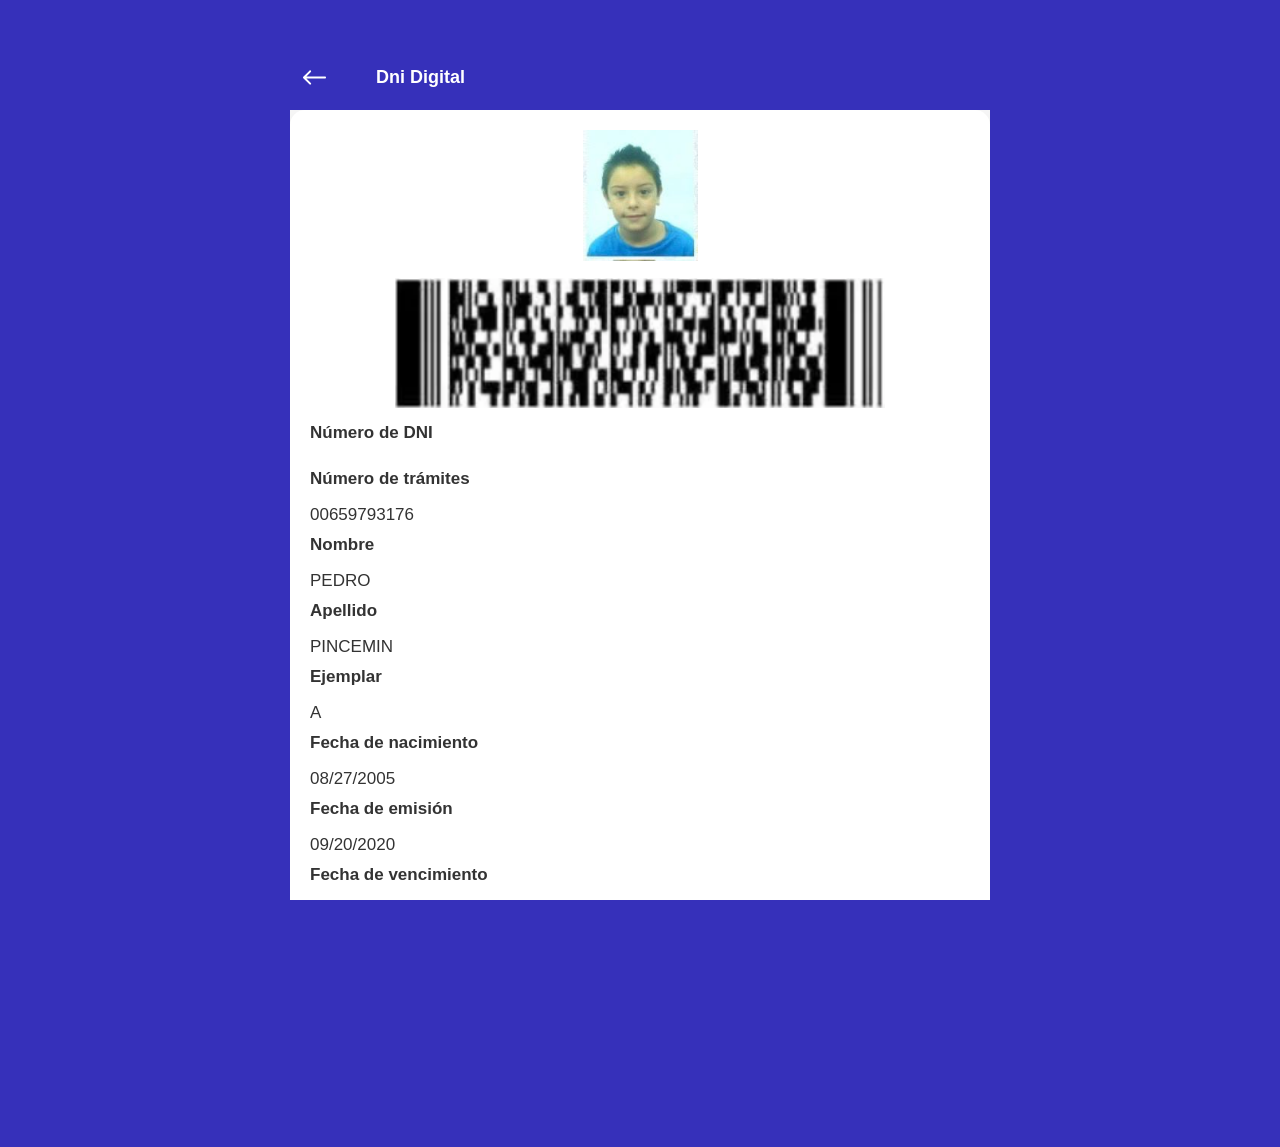
==== commit b93e4085: "Fix: Comprehensive DNI image and PWA manifest update - Corrected PWA `start_url` and `scope` in `mia" ====
--- a/miarg/detalle.html
+++ b/miarg/detalle.html
@@ -54,7 +54,7 @@
               <span class="PIN_headerTitle">Dni Digital</span>
             </header>
             <div class="DNI_content" style="align-items: center;">
-              <img src="imgs/cara1.png" alt="DNI_photo" class="Detail_photo">
+              <img src="imgs/cara1.jpg" alt="DNI_photo" class="Detail_photo">
               <div style="width: 70%; margin-top: 17px;">
                 <img src="imgs/cbarras.png" style="width: 100%;" width="474">
               </div>
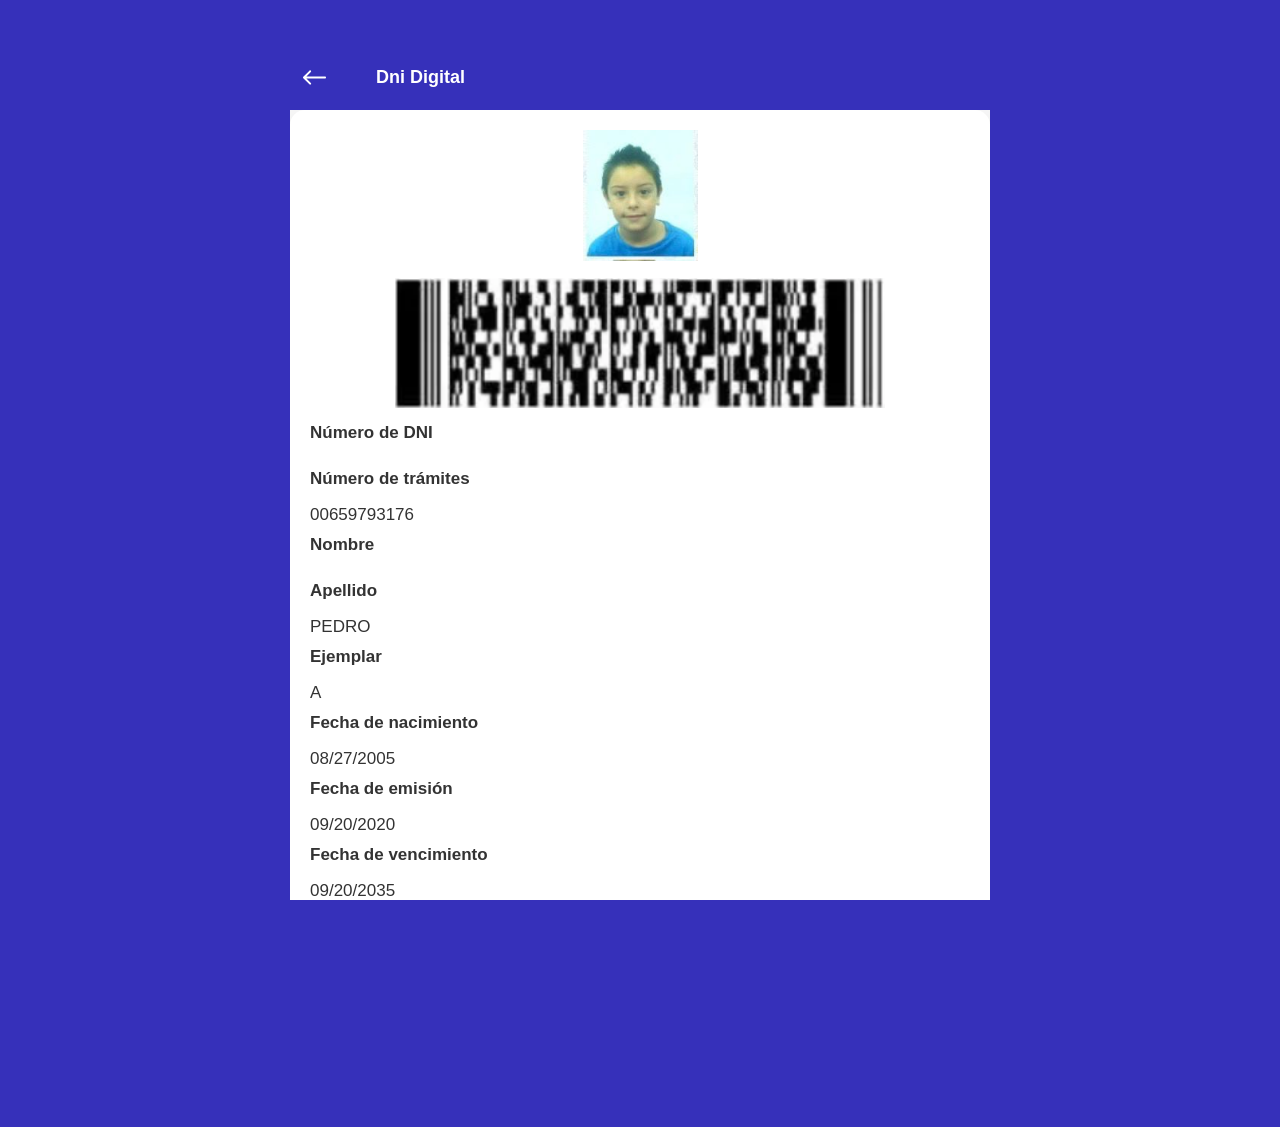
==== commit 24b8bb95: "ESTO ES UN TEST" ====
--- a/miarg/detalle.html
+++ b/miarg/detalle.html
@@ -54,7 +54,7 @@
               <span class="PIN_headerTitle">Dni Digital</span>
             </header>
             <div class="DNI_content" style="align-items: center;">
-              <img src="imgs/cara1.jpg" alt="DNI_photo" class="Detail_photo">
+              <img src="imgs/cara1.jpg" alt="DNI_photo" class="Detail_photo">
               <div style="width: 70%; margin-top: 17px;">
                 <img src="imgs/cbarras.png" style="width: 100%;" width="474">
               </div>
@@ -69,11 +69,11 @@
                 </tr>
                 <tr>
                   <th>Nombre</th>
-                  <td class="NombreDetalle">PEDRO</td>
+                  <td class="NombreDetalle"></td>
                 </tr>
                 <tr>
                   <th>Apellido</th>
-                  <td class="ApellidoDetalle">PINCEMIN</td>
+                  <td class="ApellidoDetalle">PEDRO</td>
                 </tr>
                 <tr>
                   <th>Ejemplar</th>
